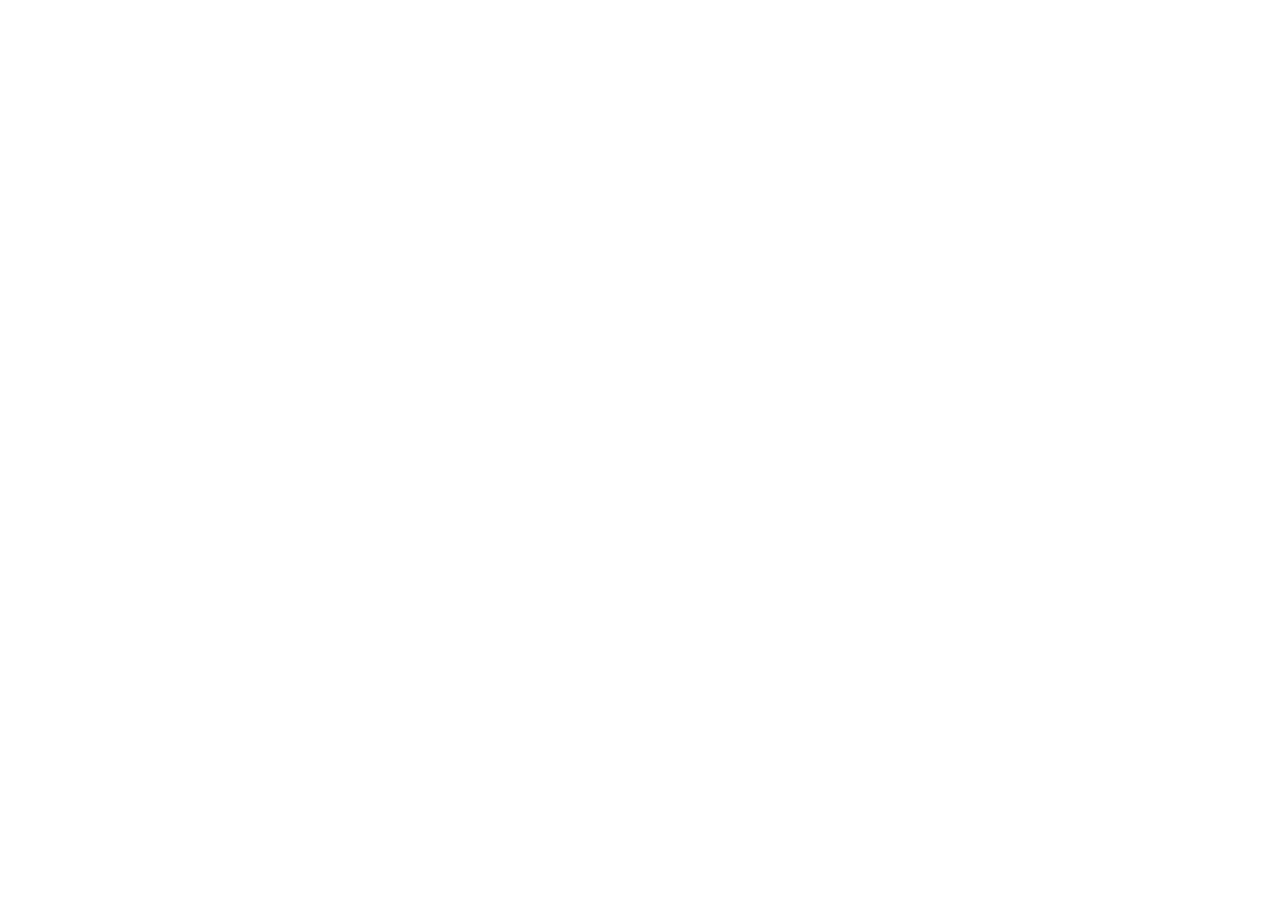
==== FAQ.html @ c8909e20 "Add files via upload" ====
<!DOCTYPE html>
<html lang="en">
<head>
    <meta charset="UTF-8">
    <meta name="viewport" content="width=device-width, initial-scale=1.0">
    <title>FAQ - My Website</title>
    <link rel="stylesheet" href="FAQ.css">
</head>
<body>
    <header>
    </header>
    <main>
        
    </main>
</body>
</body>
</html>
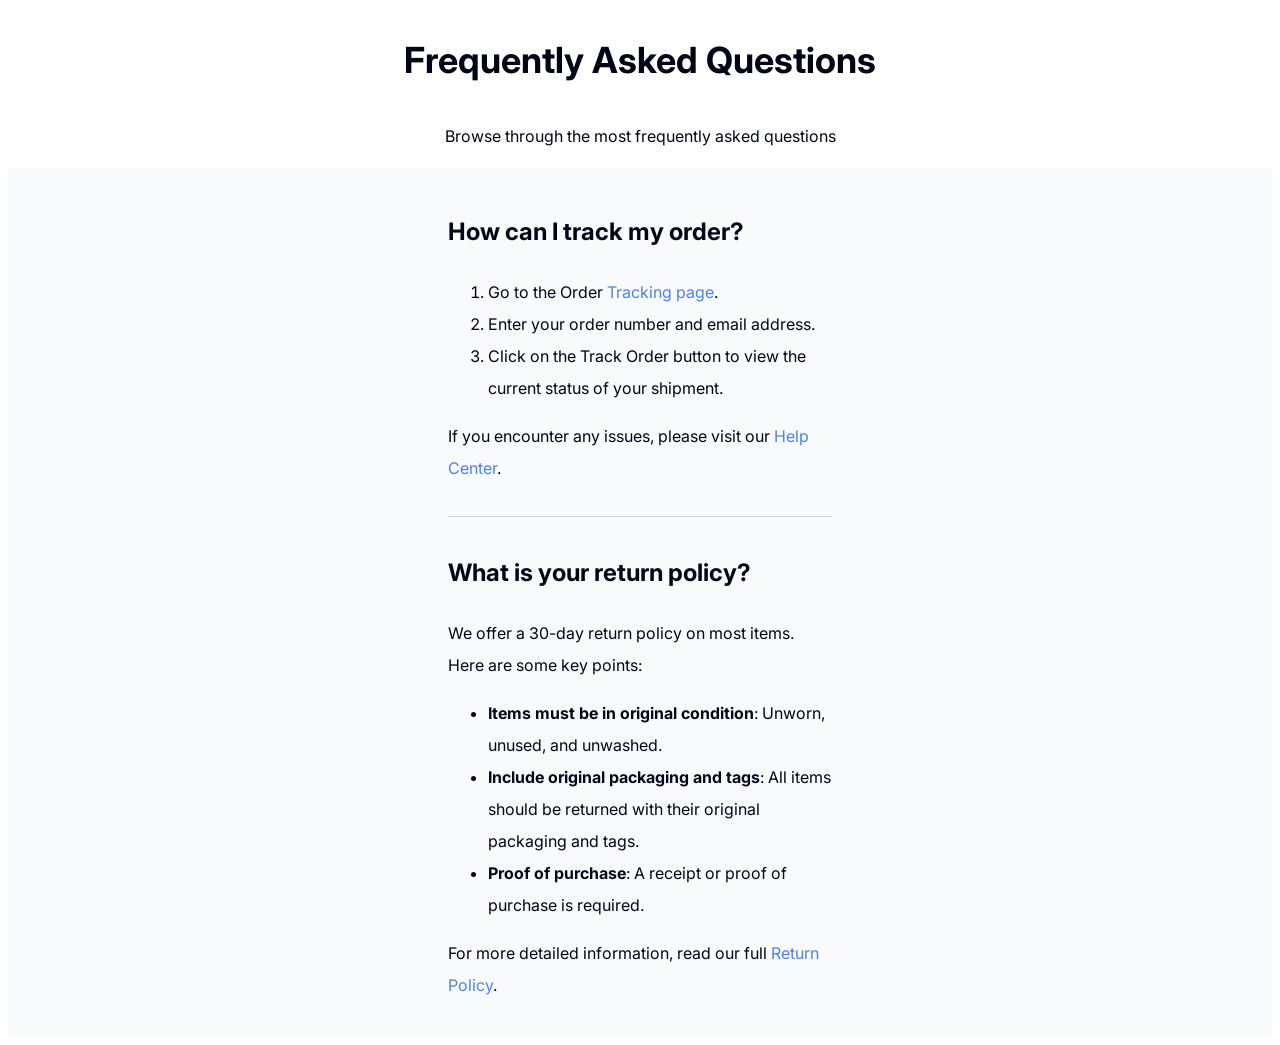
==== commit f961b233: "FinalV" ====
--- a/FAQ.html
+++ b/FAQ.html
@@ -1,17 +1,43 @@
-<!DOCTYPE html>
-<html lang="en">
-<head>
-    <meta charset="UTF-8">
-    <meta name="viewport" content="width=device-width, initial-scale=1.0">
-    <title>FAQ - My Website</title>
-    <link rel="stylesheet" href="FAQ.css">
-</head>
-<body>
-    <header>
-    </header>
-    <main>
-        
-    </main>
-</body>
-</body>
+<!DOCTYPE html>
+<html lang="en">
+<head>
+    <meta charset="UTF-8">
+    <meta name="viewport" content="width=device-width, initial-scale=1.0">
+    <link rel="icon" type="image/x-icon" href="./resources/favicon.ico">
+    <title>FAQ - My Website</title>
+    <link rel="stylesheet" href="FAQ.css">
+
+    <!-- Google Fonts: Inter -->
+    <link rel="preconnect" href="https://fonts.googleapis.com">
+    <link rel="preconnect" href="https://fonts.gstatic.com" crossorigin>
+    <link href="https://fonts.googleapis.com/css2?family=Inter:ital,opsz,wght@0,14..32,100..900;1,14..32,100..900&display=swap" rel="stylesheet">
+</head>
+<body>
+    <header>
+        <h1>Frequently Asked Questions</h1>
+        <p>Browse through the most frequently asked questions</p>
+    </header>
+    <main>
+        <section class="track">
+            <h2>How can I track my order?</h2>
+            <ol>
+                <li>Go to the Order <span class="link">Tracking page</span>.</li>
+                <li>Enter your order number and email address.</li>
+                <li>Click on the Track Order button to view the current status of your shipment.</li>
+            </ol>
+            <p>If you encounter any issues, please visit our <span class="link">Help Center</span>.</p>
+        </section>
+        <div class="divider"></div>
+        <section class="return">
+            <h2>What is your return policy?</h2>
+            <p>We offer a 30-day return policy on most items. Here are some key points:</p>
+            <ul>
+                <li><span class="grassetto">Items must be in original condition</span>: Unworn, unused, and unwashed.</li>
+                <li><span class="grassetto">Include original packaging and tags</span>: All items should be returned with their original packaging and tags.</li>
+                <li><span class="grassetto">Proof of purchase</span>: A receipt or proof of purchase is required.</li>
+            </ul>
+            <p>For more detailed information, read our full <span class="link">Return Policy</span>.</p>
+        </section>
+    </main>
+</body>
 </html>
--- a/FAQ.css
+++ b/FAQ.css
@@ -0,0 +1,54 @@
+body{
+    color: #030616;
+    font-family: "Inter", sans-serif;
+    line-height: 2;
+}
+
+header{
+    background-color: #FFFFFF;
+    text-align: center;
+}
+
+main{
+    background-color: #F8FAFC;
+    padding: 20px 27.5rem;
+}
+
+h1{
+    font-weight: 600px;
+    font-size: 2.25rem;
+}
+h2{
+font-weight: 600px;
+    font-size: 1.5rem;
+}
+p, li{
+    font-weight: 400px;
+    font-size: 1rem;
+}
+
+.link{
+    color: #4E80EE;
+}
+.grassetto{
+    font-weight: bold;
+}
+
+.divider{
+    height: 1px;
+    background-color: #D2D5DA;
+    margin: 2rem 0;
+}
+
+
+@media (max-width: 1024px){
+    main{
+    padding: 20px 5rem;
+}
+}
+
+@media (max-width: 640px){
+    main{
+    padding: 20px 0;
+}
+}
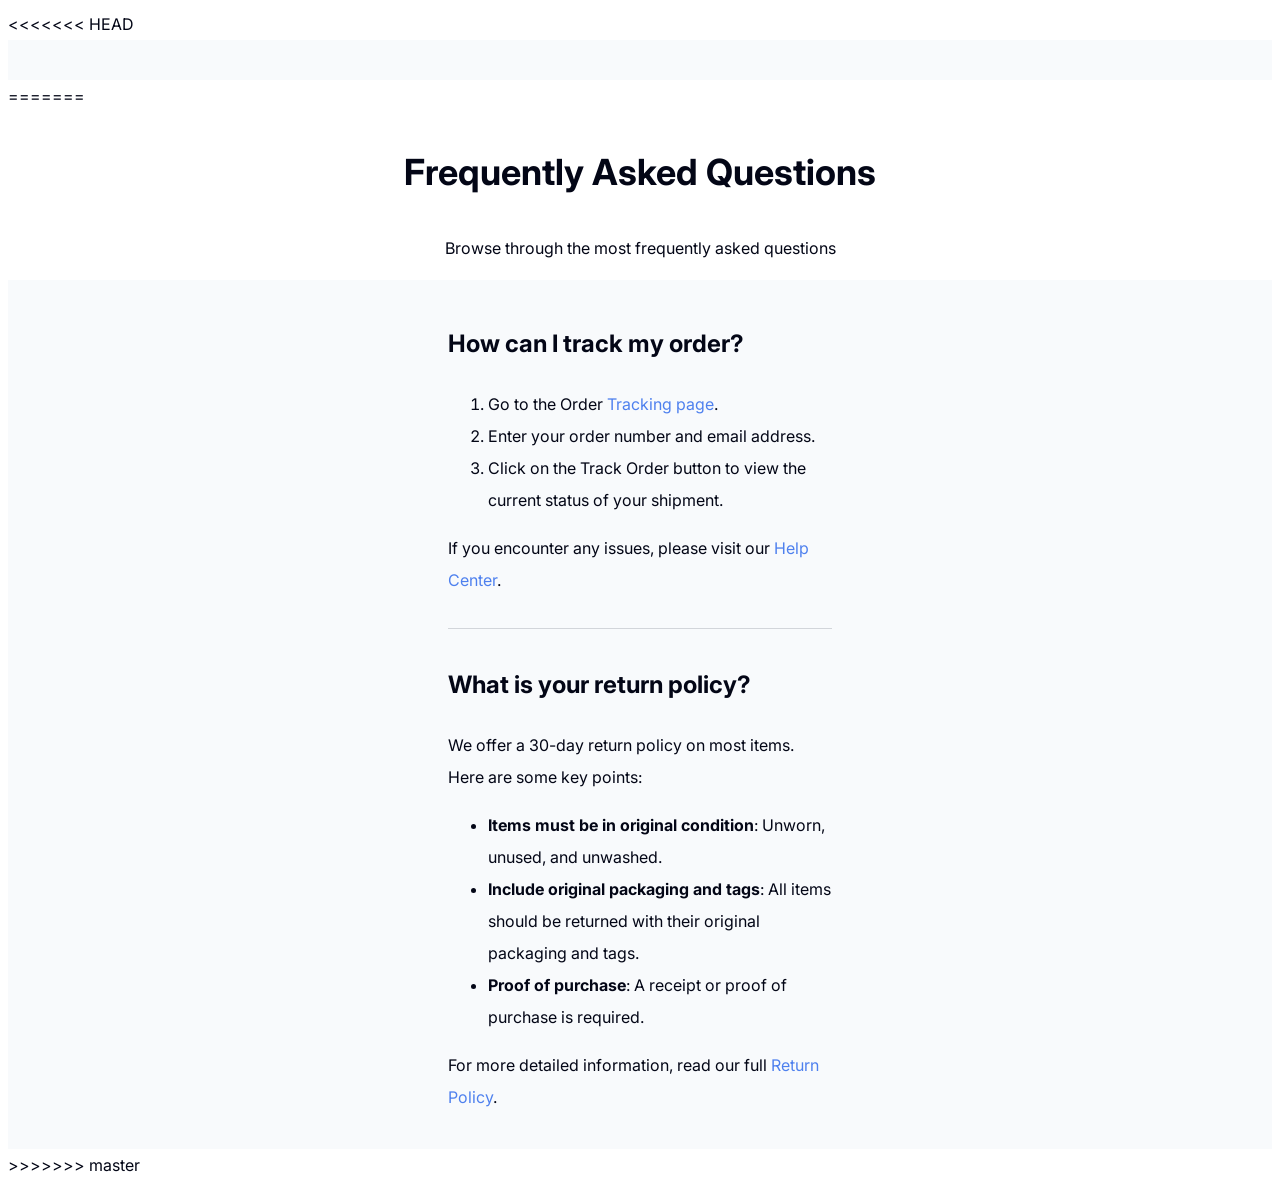
==== commit 7370d6f6: "Merge branch 'master'" ====
--- a/FAQ.html
+++ b/FAQ.html
@@ -1,3 +1,21 @@
+<<<<<<< HEAD
+<!DOCTYPE html>
+<html lang="en">
+<head>
+    <meta charset="UTF-8">
+    <meta name="viewport" content="width=device-width, initial-scale=1.0">
+    <title>FAQ - My Website</title>
+    <link rel="stylesheet" href="FAQ.css">
+</head>
+<body>
+    <header>
+    </header>
+    <main>
+        
+    </main>
+</body>
+</body>
+=======
 <!DOCTYPE html>
 <html lang="en">
 <head>
@@ -40,4 +58,5 @@
         </section>
     </main>
 </body>
+>>>>>>> master
 </html>
